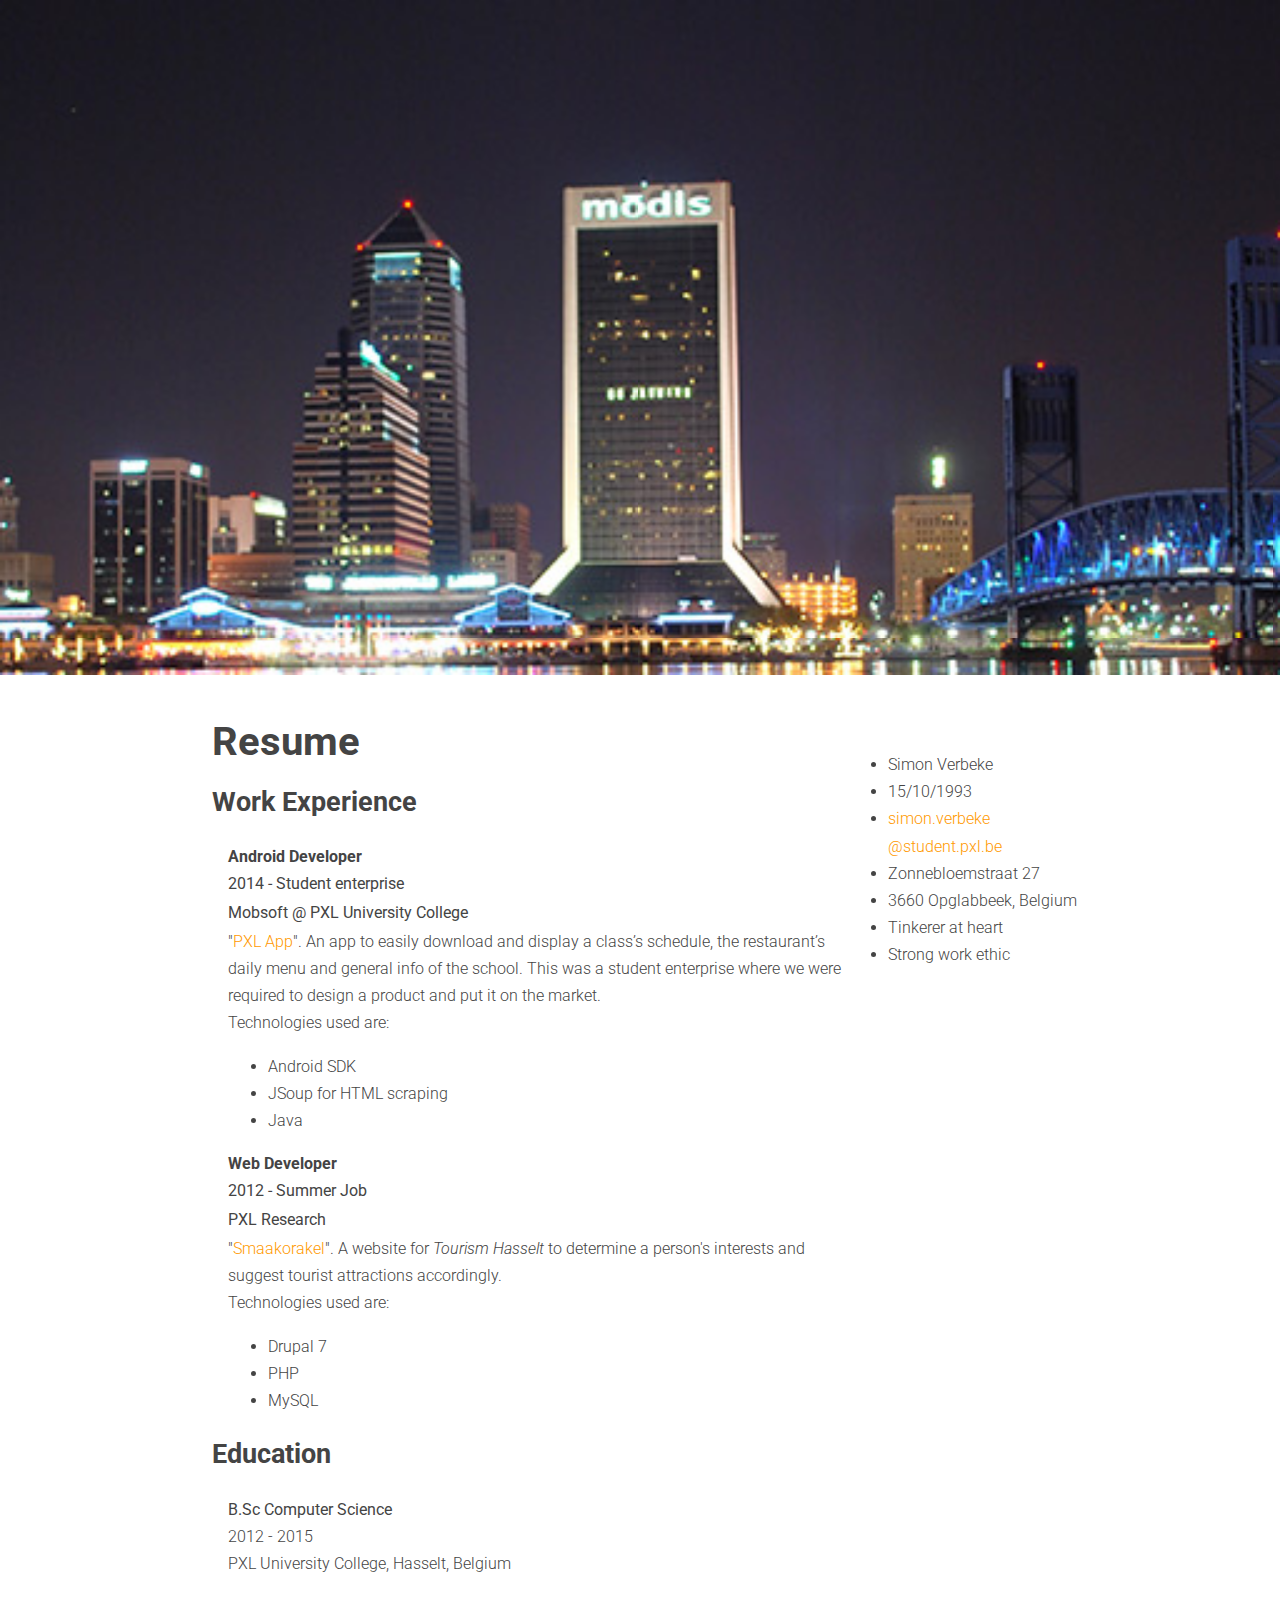
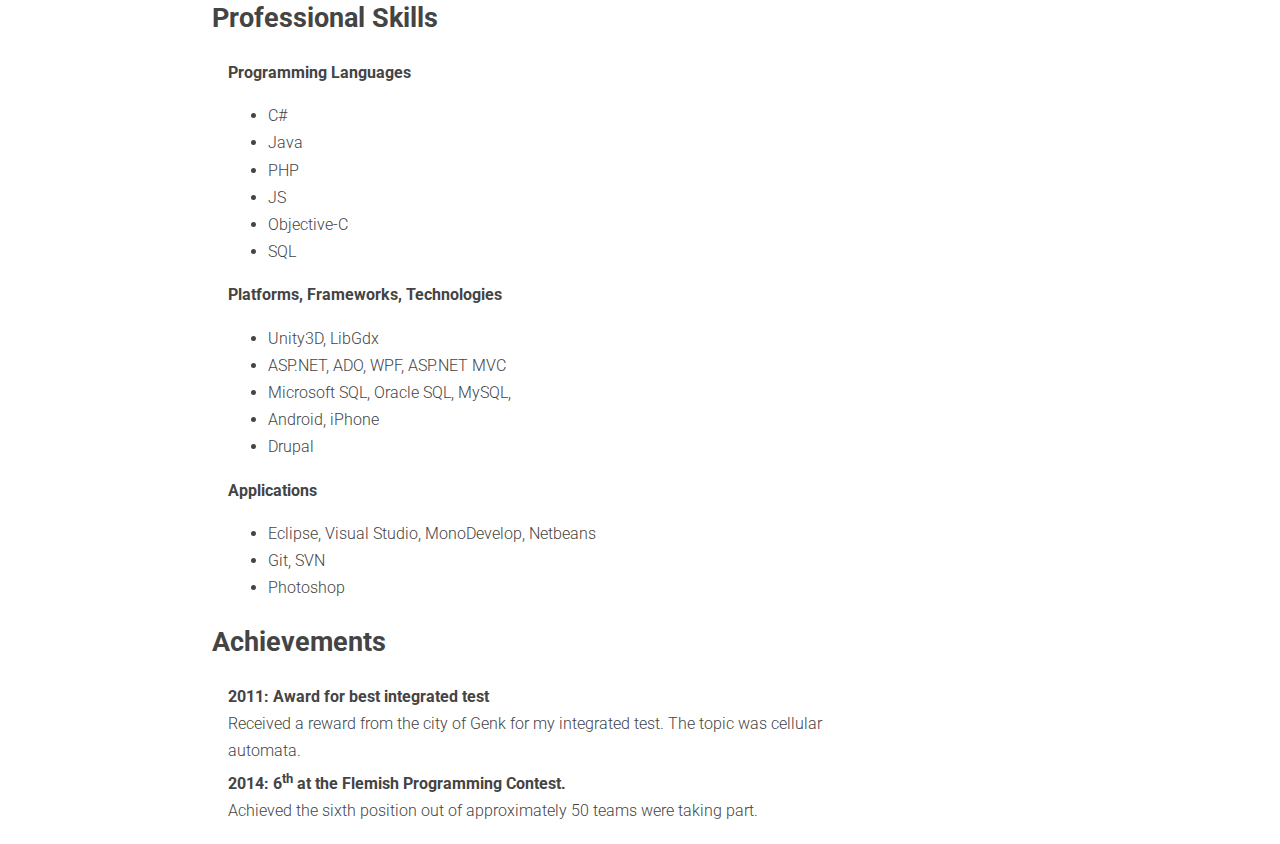
==== index.html @ 69e5d36a "Change folder structure" ====
<!DOCTYPE html>
<html>
    <head>
	<title>Simon Verbeke</title>
	<meta charset="UTF-8">
	<meta name="viewport" content="width=device-width">
	
	<script src="./js/libs/jquery/jquery.js"></script>
	<link href="./css/style.css" rel="stylesheet" type="text/css" media="all">
	<link href='http://fonts.googleapis.com/css?family=Roboto:400,300' rel='stylesheet' type='text/css'>
	
	<meta name="viewport" content="width=device-width, initial-scale=1.0">
    </head>
    <body>
	<div id="banner"></div>
	
	<div class="content">
	    <article>
		<h2>Resume</h2>
		
		<section>
		    <h3>Work Experience</h3>
		    <h4>Android Developer</h4>
		    <p class="year">2014 - Student enterprise</p>
		    <p class="location">Mobsoft @ PXL University College</p>
		    <p>"<a href="https://play.google.com/store/apps/details?id=com.mobsoft.pxlapp&hl=en">PXL App</a>". An app to easily download and display a class’s schedule, the restaurant’s daily menu and general info of the school.
		    This was a student enterprise where we were required to design a product and put it on the market.</p>
		    <p>Technologies used are:</p>
		    <ul>
			<li>Android SDK</li>
			<li>JSoup for HTML scraping</li>
			<li>Java</li>
		    </ul>
		    
		    <h4>Web Developer</h4>
		    <p class="year">2012 - Summer Job</p>
		    <p class="location">PXL Research</p>
		    <p>"<a href="http://smaakorakel.be/smaakorakel/">Smaakorakel</a>". A website for <i>Tourism Hasselt</i> to determine a person's interests and suggest tourist attractions accordingly.</p>
		    <p>Technologies used are:</p>
		    <ul>
			<li>Drupal 7</li>
			<li>PHP</li>
			<li>MySQL</li>
		    </ul>
		</section>
		<section>
		    <h3>Education</h3>
		    <p><b>B.Sc Computer Science</b></p>
		    <p>2012 - 2015</p>
		    <p>PXL University College, Hasselt, Belgium</p>
		</section>
		<section>
		    <h3>Professional Skills</h3>
		    <h4>Programming Languages</h4>
		    <ul>
			<li>C#</li>
			<li>Java</li>
			<li>PHP</li>
			<li>JS</li>
			<li>Objective-C</li>
			<li>SQL</li>
		    </ul>
		    <h4>Platforms, Frameworks, Technologies</h4>
		    <ul>
			<li>Unity3D, LibGdx</li>
			<li>ASP.NET, ADO, WPF, ASP.NET MVC</li>
			<li>Microsoft SQL, Oracle SQL, MySQL,</li>
			<li>Android, iPhone</li>
			<li>Drupal</li>
		    </ul>
		    <h4>Applications</h4>
		    <ul>
			<li>Eclipse, Visual Studio, MonoDevelop, Netbeans</li>
			<li>Git, SVN</li>
			<li>Photoshop</li>
		    </ul>
		</section>
		<section>
		    <h3>Achievements</h3>
		    <h4>2011: Award for best integrated test</h4>
		    <p>Received a reward from the city of Genk for my integrated test. The topic was cellular automata.
		    <h4>2014: 6<sup>th</sup> at the Flemish Programming Contest. </h4>
			<p>Achieved the sixth position out of approximately 50 teams were taking part.</p>
		</section>
	    </article>
	    <aside>
		<ul>
		    <li> Simon Verbeke</li>
		    <li> 15/10/1993 </li>
		    <li> <a href="mailto:simon.verbeke@student.pxl.be">simon.verbeke&#8203@student.pxl.be</a> </li>
		    <li> Zonnebloemstraat 27 </li>
		    <li> 3660 Opglabbeek, Belgium </li>
		    <li> Tinkerer at heart </li>
		    <li> Strong work ethic </li>
		</ul>
	    </aside>
	</div>
    </body>
</html>
---- css/style.css ----
* {
    box-sizing: border-box;
}

body {
    font-size: 14px;
    font-family: 'Roboto', sans-serif;
    font-weight: 300;
    color: #444;
    padding: 0;
    margin: 0;
    line-height: 1.7em;
}

h1,
h2 {
    font-size: 2.5em;
}

h3 {
    font-size: 1.7em;
}

h4 {
    margin: 0 0 0 1em;
}

li {
    margin-left: 1em;
}

article {
    display: inline-block;
    text-align: left;
    padding: 10px;
    width: 60%;
}

aside {
    float: right;
    padding: 60px 0;
    width: 40%;
}

p {
    margin: 0 0 0 1em;
}

a:link {
    color: #FF9900;
    text-decoration: none;
}

a:hover {
    color: #EE7700;
}

aside li {
    margin-left: -1em;
}

#banner {
    background: url('../img/header.jpg') no-repeat scroll center top;
    background-size: cover;
    min-height: 100%;
    z-index: 1;
    overflow: hidden;
    width: 100%;
    height: 88%;
    top: 0;
    left: 0;
    position: fixed !important;
}

.content {
    background-color: #fff;
    position: absolute;
    top: 75%;
    width: 100%;
    min-height: 25%;
    z-index: 2;
}

.year,
.location {
    font-weight: 400;
    line-height: 1.8em;
}

@media(min-width: 48em) {
    body {
	font-size: 16px;
    }
    
    article {
	width: 75%;
    }
    
    aside {
	width: 25%;
    }
    
    article {
	padding: 20px;	
    }
    
    .content {
	padding: 0 15%;
    }
}
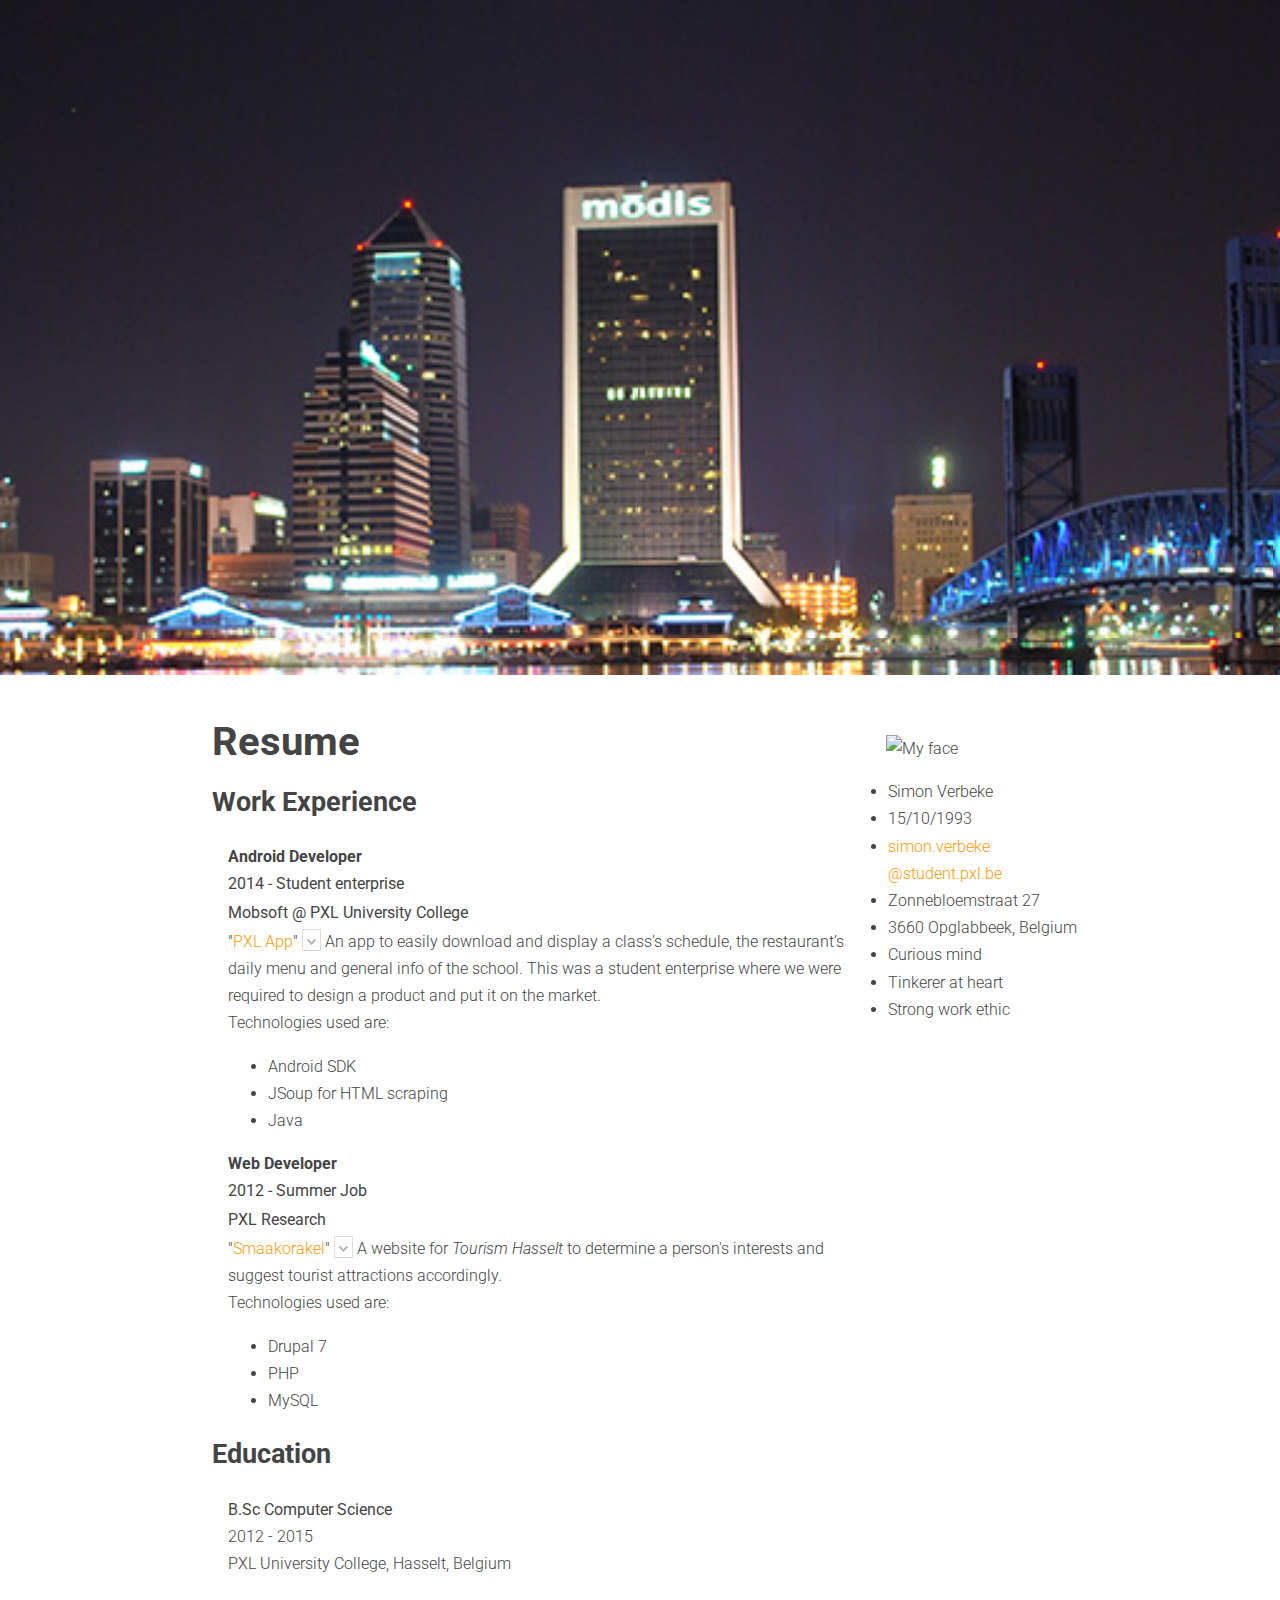
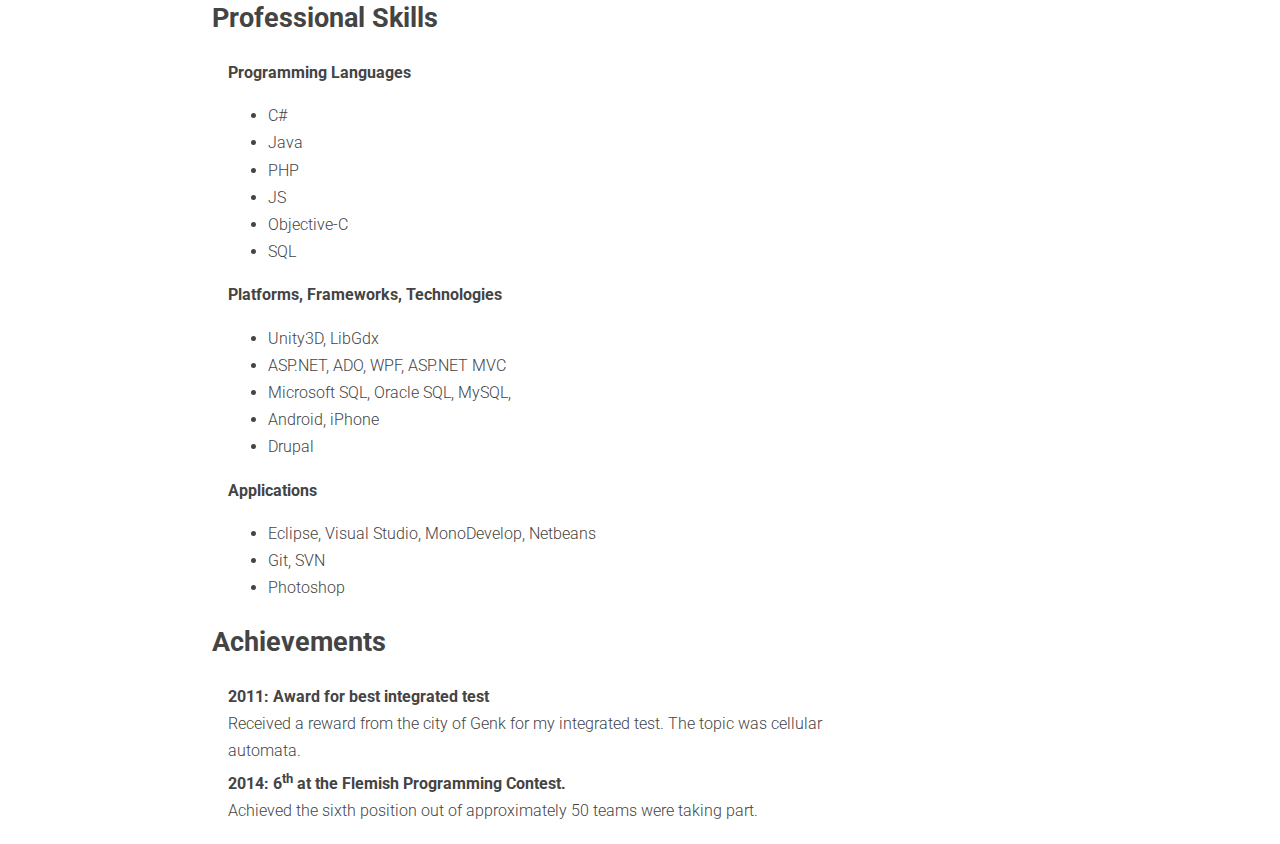
==== commit ae2e90c2: "Some more design elements" ====
--- a/index.html
+++ b/index.html
@@ -23,7 +23,7 @@
 		    <h4>Android Developer</h4>
 		    <p class="year">2014 - Student enterprise</p>
 		    <p class="location">Mobsoft @ PXL University College</p>
-		    <p>"<a href="https://play.google.com/store/apps/details?id=com.mobsoft.pxlapp&hl=en">PXL App</a>". An app to easily download and display a class’s schedule, the restaurant’s daily menu and general info of the school.
+		    <p>"<a href="https://play.google.com/store/apps/details?id=com.mobsoft.pxlapp&hl=en">PXL App</a>" <a class="dropdown"></a> An app to easily download and display a class’s schedule, the restaurant’s daily menu and general info of the school.
 		    This was a student enterprise where we were required to design a product and put it on the market.</p>
 		    <p>Technologies used are:</p>
 		    <ul>
@@ -35,7 +35,7 @@
 		    <h4>Web Developer</h4>
 		    <p class="year">2012 - Summer Job</p>
 		    <p class="location">PXL Research</p>
-		    <p>"<a href="http://smaakorakel.be/smaakorakel/">Smaakorakel</a>". A website for <i>Tourism Hasselt</i> to determine a person's interests and suggest tourist attractions accordingly.</p>
+		    <p>"<a href="http://smaakorakel.be/smaakorakel/">Smaakorakel</a>" <a class="dropdown"></a> A website for <i>Tourism Hasselt</i> to determine a person's interests and suggest tourist attractions accordingly.</p>
 		    <p>Technologies used are:</p>
 		    <ul>
 			<li>Drupal 7</li>
@@ -80,16 +80,18 @@
 		    <h4>2011: Award for best integrated test</h4>
 		    <p>Received a reward from the city of Genk for my integrated test. The topic was cellular automata.
 		    <h4>2014: 6<sup>th</sup> at the Flemish Programming Contest. </h4>
-			<p>Achieved the sixth position out of approximately 50 teams were taking part.</p>
+		    <p>Achieved the sixth position out of approximately 50 teams were taking part.</p>
 		</section>
 	    </article>
 	    <aside>
-		<ul>
+		<div id="face"><img src="../CV/img/face.jpg" alt="My face"/></div>
+		<ul>		    
 		    <li> Simon Verbeke</li>
 		    <li> 15/10/1993 </li>
 		    <li> <a href="mailto:simon.verbeke@student.pxl.be">simon.verbeke&#8203@student.pxl.be</a> </li>
 		    <li> Zonnebloemstraat 27 </li>
 		    <li> 3660 Opglabbeek, Belgium </li>
+		    <li> Curious mind </li>
 		    <li> Tinkerer at heart </li>
 		    <li> Strong work ethic </li>
 		</ul>
--- a/css/style.css
+++ b/css/style.css
@@ -72,6 +72,10 @@
     position: fixed !important;
 }
 
+#face {
+    padding-left: 10%;
+}
+
 .content {
     background-color: #fff;
     position: absolute;
@@ -79,6 +83,18 @@
     width: 100%;
     min-height: 25%;
     z-index: 2;
+}
+
+.dropdown {
+    background: url("../img/arrow.png") no-repeat top left;
+    margin-bottom: -4px;
+    display: inline-block;
+    width: 19px;
+    height: 22px;
+}
+
+.dropdown:hover {
+    background: url("../img/arrowhover.png") no-repeat top left;
 }
 
 .year,
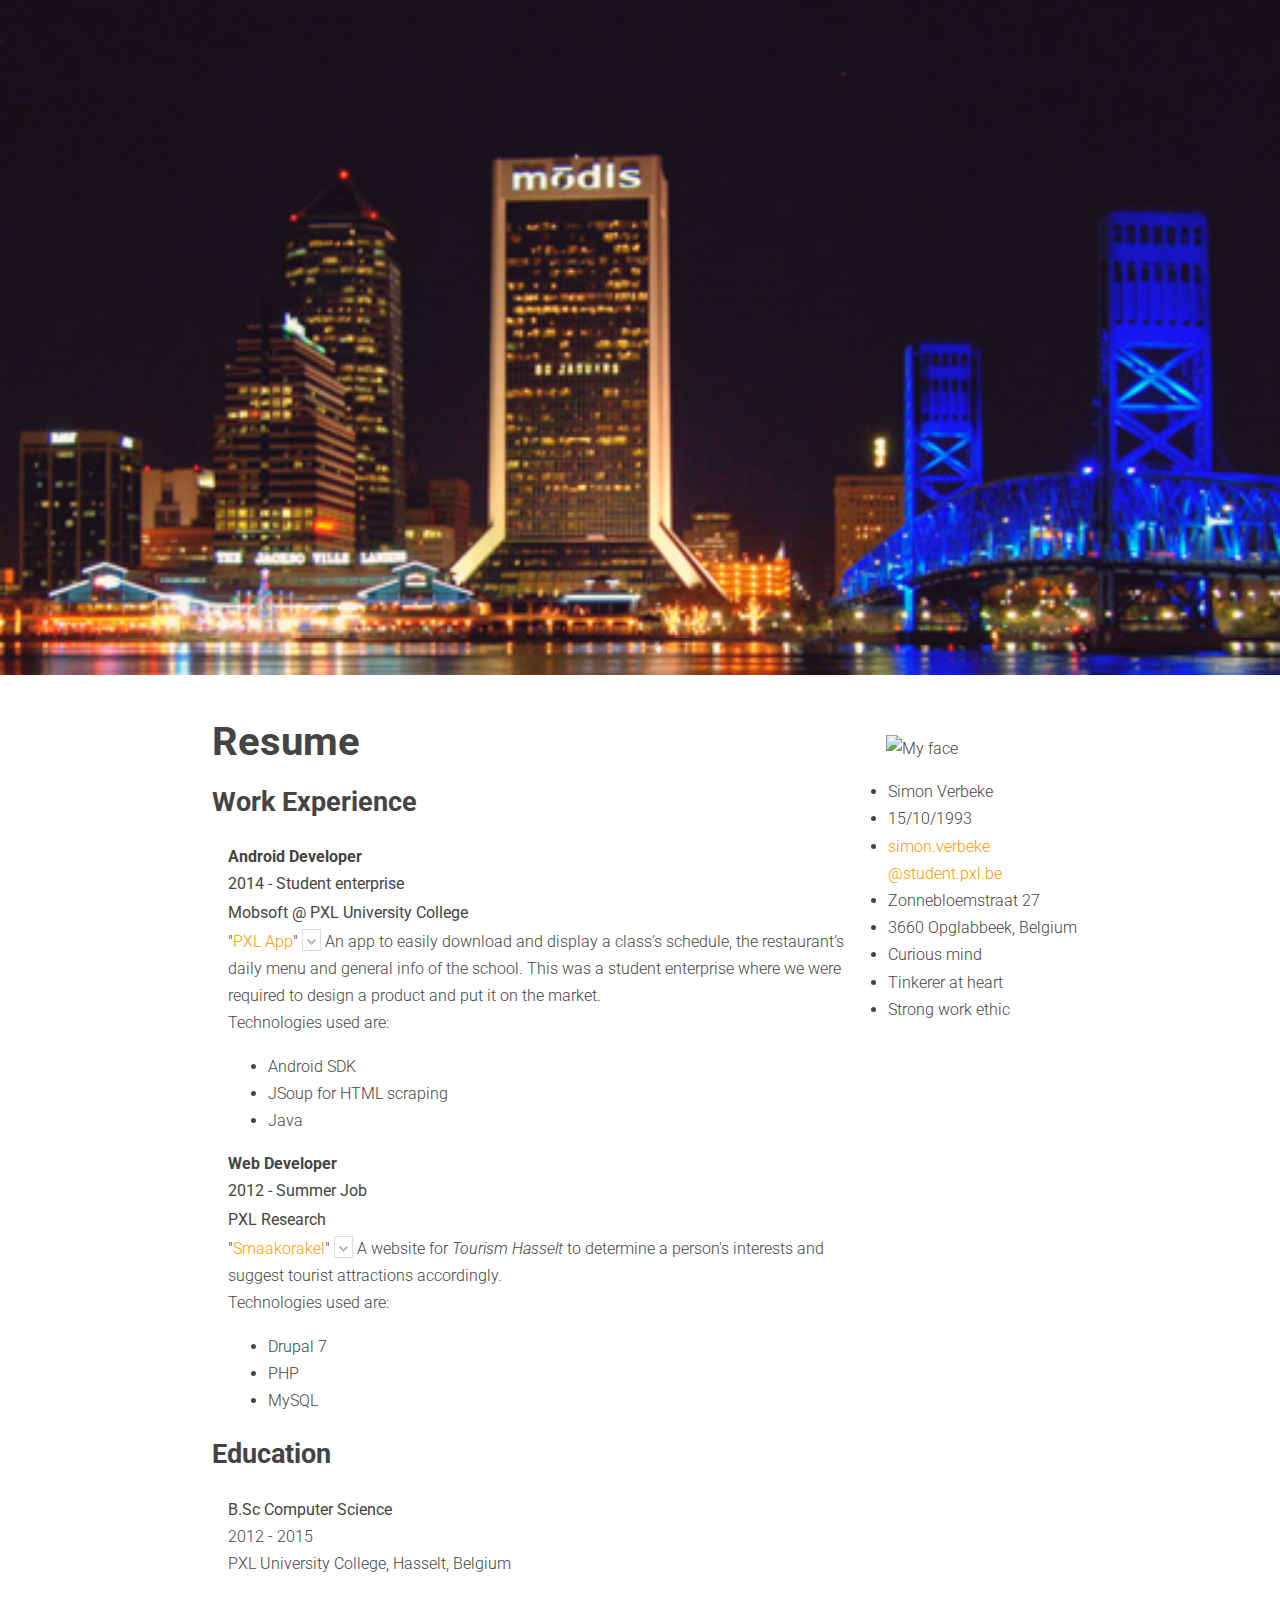
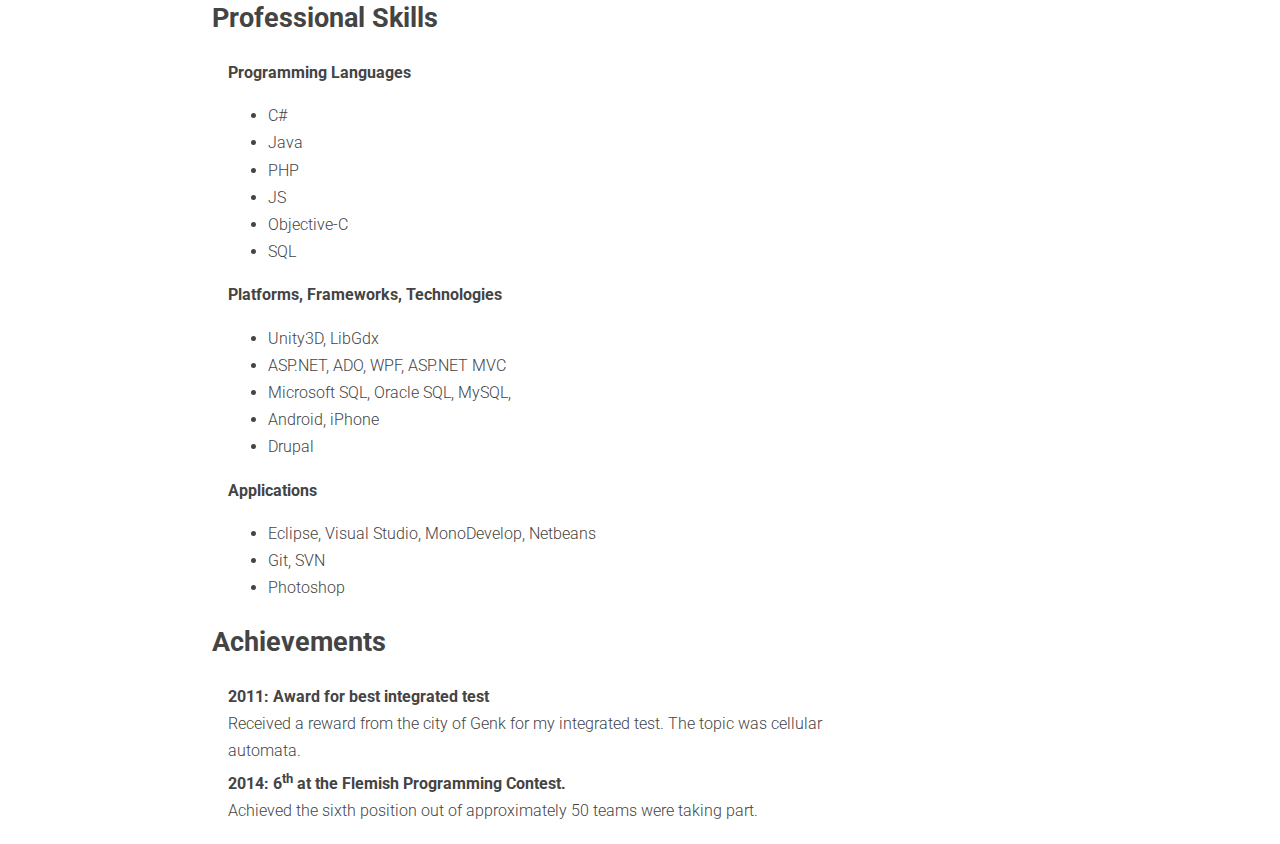
==== commit 5bb2634d: "Added a new background, available under CC." ====
--- a/index.html
+++ b/index.html
@@ -13,6 +13,10 @@
     </head>
     <body>
 	<div id="banner"></div>
+	<!-- User under CC BY-SA 2.0 (https://creativecommons.org/licenses/by-sa/2.0/).
+	    Original work by  Don Dearing (https://www.flickr.com/photos/iwaswired/3135229095/)
+	    This is a modified work. 
+	    As required by the license, this derivative is available under CC BY_SA 2.0.-->
 	
 	<div class="content">
 	    <article>
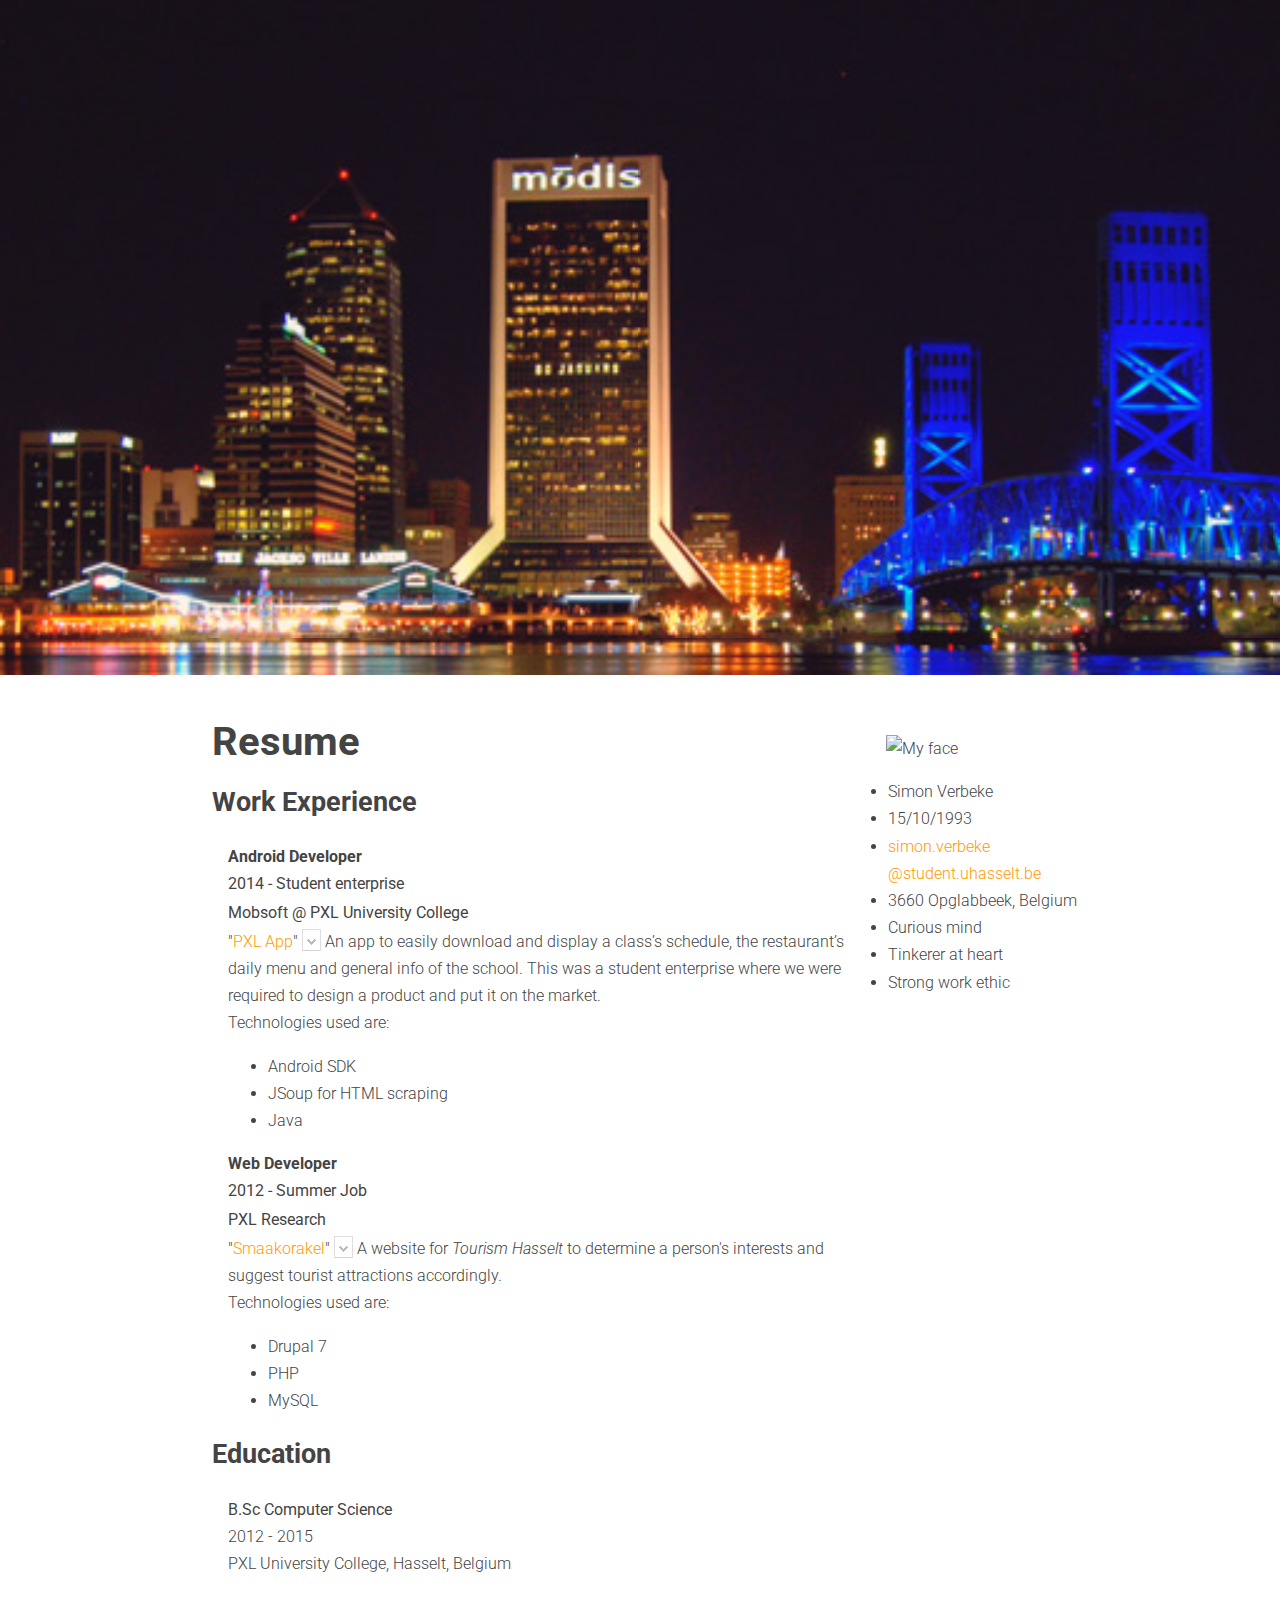
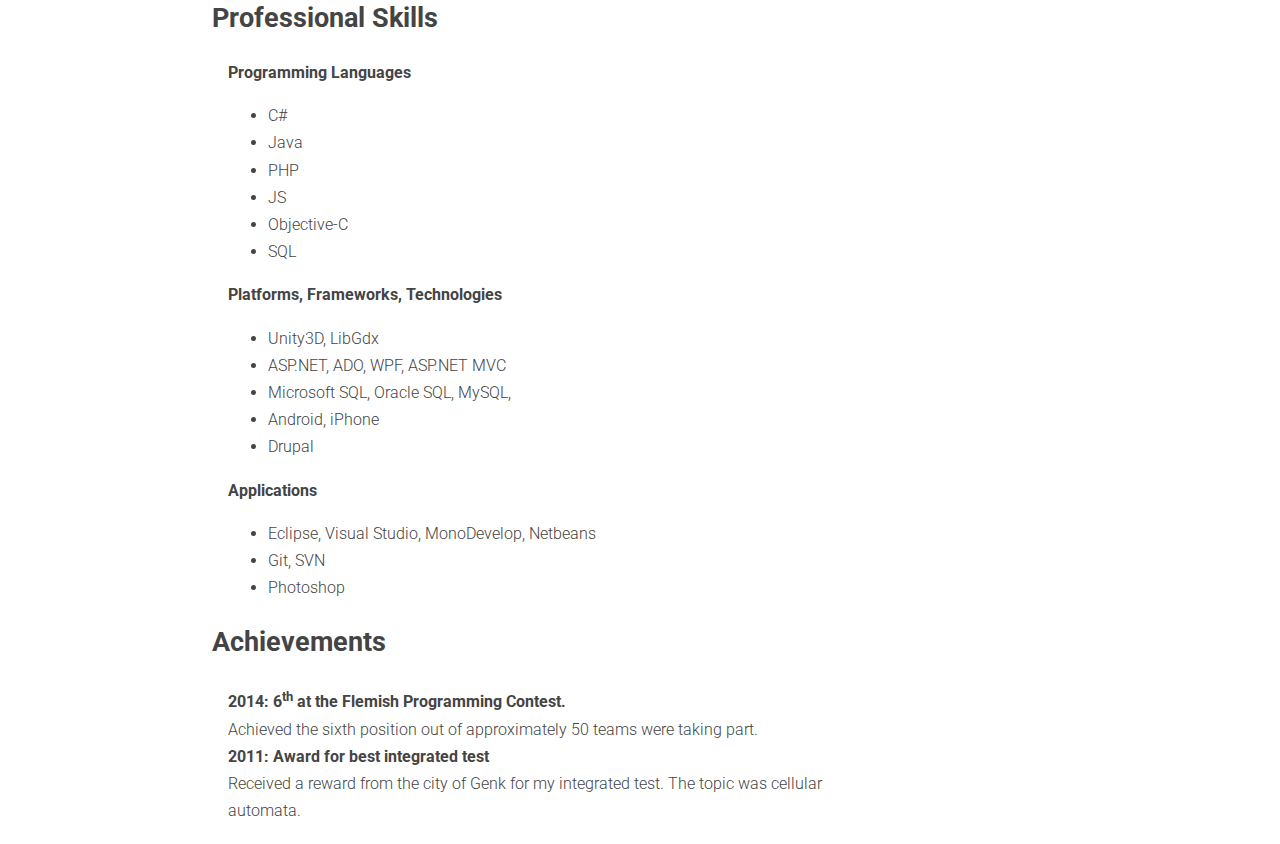
==== commit 5afc46c1: "Updated email" ====
--- a/index.html
+++ b/index.html
@@ -1,105 +1,106 @@
 <!DOCTYPE html>
 <html>
-    <head>
+	<head>
 	<title>Simon Verbeke</title>
 	<meta charset="UTF-8">
 	<meta name="viewport" content="width=device-width">
-	
+
 	<script src="./js/libs/jquery/jquery.js"></script>
+	<script src="./js/CV.js"></script>
 	<link href="./css/style.css" rel="stylesheet" type="text/css" media="all">
 	<link href='http://fonts.googleapis.com/css?family=Roboto:400,300' rel='stylesheet' type='text/css'>
-	
+
 	<meta name="viewport" content="width=device-width, initial-scale=1.0">
-    </head>
-    <body>
+	</head>
+	<body>
 	<div id="banner"></div>
-	<!-- User under CC BY-SA 2.0 (https://creativecommons.org/licenses/by-sa/2.0/).
+	<!-- Used under CC BY-SA 2.0 (https://creativecommons.org/licenses/by-sa/2.0/).
 	    Original work by  Don Dearing (https://www.flickr.com/photos/iwaswired/3135229095/)
-	    This is a modified work. 
+	    This is a modified work.
 	    As required by the license, this derivative is available under CC BY_SA 2.0.-->
-	
+
 	<div class="content">
-	    <article>
+
+		<aside>
+		<div id="face"><img src="../CV/img/face.jpg" alt="My face"/></div>
+		<ul>
+			<li> Simon Verbeke</li>
+			<li> 15/10/1993 </li>
+			<li> <a href="mailto:simon.verbeke@student.uhasselt.be">simon.verbeke&#8203;@student.uhasselt.be</a> </li>
+			<li> 3660 Opglabbeek, Belgium </li>
+			<li> Curious mind </li>
+			<li> Tinkerer at heart </li>
+			<li> Strong work ethic </li>
+		</ul>
+		</aside>
+		<article>
 		<h2>Resume</h2>
-		
+
 		<section>
-		    <h3>Work Experience</h3>
-		    <h4>Android Developer</h4>
-		    <p class="year">2014 - Student enterprise</p>
-		    <p class="location">Mobsoft @ PXL University College</p>
-		    <p>"<a href="https://play.google.com/store/apps/details?id=com.mobsoft.pxlapp&hl=en">PXL App</a>" <a class="dropdown"></a> An app to easily download and display a class’s schedule, the restaurant’s daily menu and general info of the school.
-		    This was a student enterprise where we were required to design a product and put it on the market.</p>
-		    <p>Technologies used are:</p>
-		    <ul>
+			<h3>Work Experience</h3>
+			<h4>Android Developer</h4>
+			<p class="year">2014 - Student enterprise</p>
+			<p class="location">Mobsoft @ PXL University College</p>
+			<p>"<a href="https://play.google.com/store/apps/details?id=com.mobsoft.pxlapp&amp;hl=en">PXL App</a>" <a id="pxl" class="dropdown"></a> An app to easily download and display a class’s schedule, the restaurant’s daily menu and general info of the school.
+			This was a student enterprise where we were required to design a product and put it on the market.</p>
+			<p>Technologies used are:</p>
+			<ul>
 			<li>Android SDK</li>
 			<li>JSoup for HTML scraping</li>
 			<li>Java</li>
-		    </ul>
-		    
-		    <h4>Web Developer</h4>
-		    <p class="year">2012 - Summer Job</p>
-		    <p class="location">PXL Research</p>
-		    <p>"<a href="http://smaakorakel.be/smaakorakel/">Smaakorakel</a>" <a class="dropdown"></a> A website for <i>Tourism Hasselt</i> to determine a person's interests and suggest tourist attractions accordingly.</p>
-		    <p>Technologies used are:</p>
-		    <ul>
+			</ul>
+
+			<h4>Web Developer</h4>
+			<p class="year">2012 - Summer Job</p>
+			<p class="location">PXL Research</p>
+			<p>"<a href="http://smaakorakel.be/smaakorakel/">Smaakorakel</a>" <a id="smaak" class="dropdown"></a> A website for <i>Tourism Hasselt</i> to determine a person's interests and suggest tourist attractions accordingly.</p>
+			<p>Technologies used are:</p>
+			<ul>
 			<li>Drupal 7</li>
 			<li>PHP</li>
 			<li>MySQL</li>
-		    </ul>
+			</ul>
 		</section>
 		<section>
-		    <h3>Education</h3>
-		    <p><b>B.Sc Computer Science</b></p>
-		    <p>2012 - 2015</p>
-		    <p>PXL University College, Hasselt, Belgium</p>
+			<h3>Education</h3>
+			<p><b>B.Sc Computer Science</b></p>
+			<p>2012 - 2015</p>
+			<p>PXL University College, Hasselt, Belgium</p>
 		</section>
 		<section>
-		    <h3>Professional Skills</h3>
-		    <h4>Programming Languages</h4>
-		    <ul>
+			<h3>Professional Skills</h3>
+			<h4>Programming Languages</h4>
+			<ul>
 			<li>C#</li>
 			<li>Java</li>
 			<li>PHP</li>
 			<li>JS</li>
 			<li>Objective-C</li>
 			<li>SQL</li>
-		    </ul>
-		    <h4>Platforms, Frameworks, Technologies</h4>
-		    <ul>
+			</ul>
+			<h4>Platforms, Frameworks, Technologies</h4>
+			<ul>
 			<li>Unity3D, LibGdx</li>
 			<li>ASP.NET, ADO, WPF, ASP.NET MVC</li>
 			<li>Microsoft SQL, Oracle SQL, MySQL,</li>
 			<li>Android, iPhone</li>
 			<li>Drupal</li>
-		    </ul>
-		    <h4>Applications</h4>
-		    <ul>
+			</ul>
+			<h4>Applications</h4>
+			<ul>
 			<li>Eclipse, Visual Studio, MonoDevelop, Netbeans</li>
 			<li>Git, SVN</li>
 			<li>Photoshop</li>
-		    </ul>
+			</ul>
 		</section>
 		<section>
-		    <h3>Achievements</h3>
-		    <h4>2011: Award for best integrated test</h4>
-		    <p>Received a reward from the city of Genk for my integrated test. The topic was cellular automata.
-		    <h4>2014: 6<sup>th</sup> at the Flemish Programming Contest. </h4>
-		    <p>Achieved the sixth position out of approximately 50 teams were taking part.</p>
+			<h3>Achievements</h3>
+			<h4>2014: 6<sup>th</sup> at the Flemish Programming Contest. </h4>
+			<p>Achieved the sixth position out of approximately 50 teams were taking part.</p>
+			<h4>2011: Award for best integrated test</h4>
+			<p>Received a reward from the city of Genk for my integrated test. The topic was cellular automata.
 		</section>
-	    </article>
-	    <aside>
-		<div id="face"><img src="../CV/img/face.jpg" alt="My face"/></div>
-		<ul>		    
-		    <li> Simon Verbeke</li>
-		    <li> 15/10/1993 </li>
-		    <li> <a href="mailto:simon.verbeke@student.pxl.be">simon.verbeke&#8203@student.pxl.be</a> </li>
-		    <li> Zonnebloemstraat 27 </li>
-		    <li> 3660 Opglabbeek, Belgium </li>
-		    <li> Curious mind </li>
-		    <li> Tinkerer at heart </li>
-		    <li> Strong work ethic </li>
-		</ul>
-	    </aside>
+		</article>
 	</div>
-    </body>
+	</body>
 </html>
--- a/css/style.css
+++ b/css/style.css
@@ -95,6 +95,22 @@
 
 .dropdown:hover {
     background: url("../img/arrowhover.png") no-repeat top left;
+    cursor: pointer;
+}
+
+.overlay {
+	position: absolute;
+	z-index: 10;
+	padding: 30px;
+	background-color: #fff;
+	box-shadow: 0px 3px 8px rgba(0, 0, 0, 0.3);
+	border-radius: 3px;
+	border: 1px solid rgba(0, 0, 0, 0.15);
+}
+
+.overlay img
+{
+	margin: 5px;
 }
 
 .year,
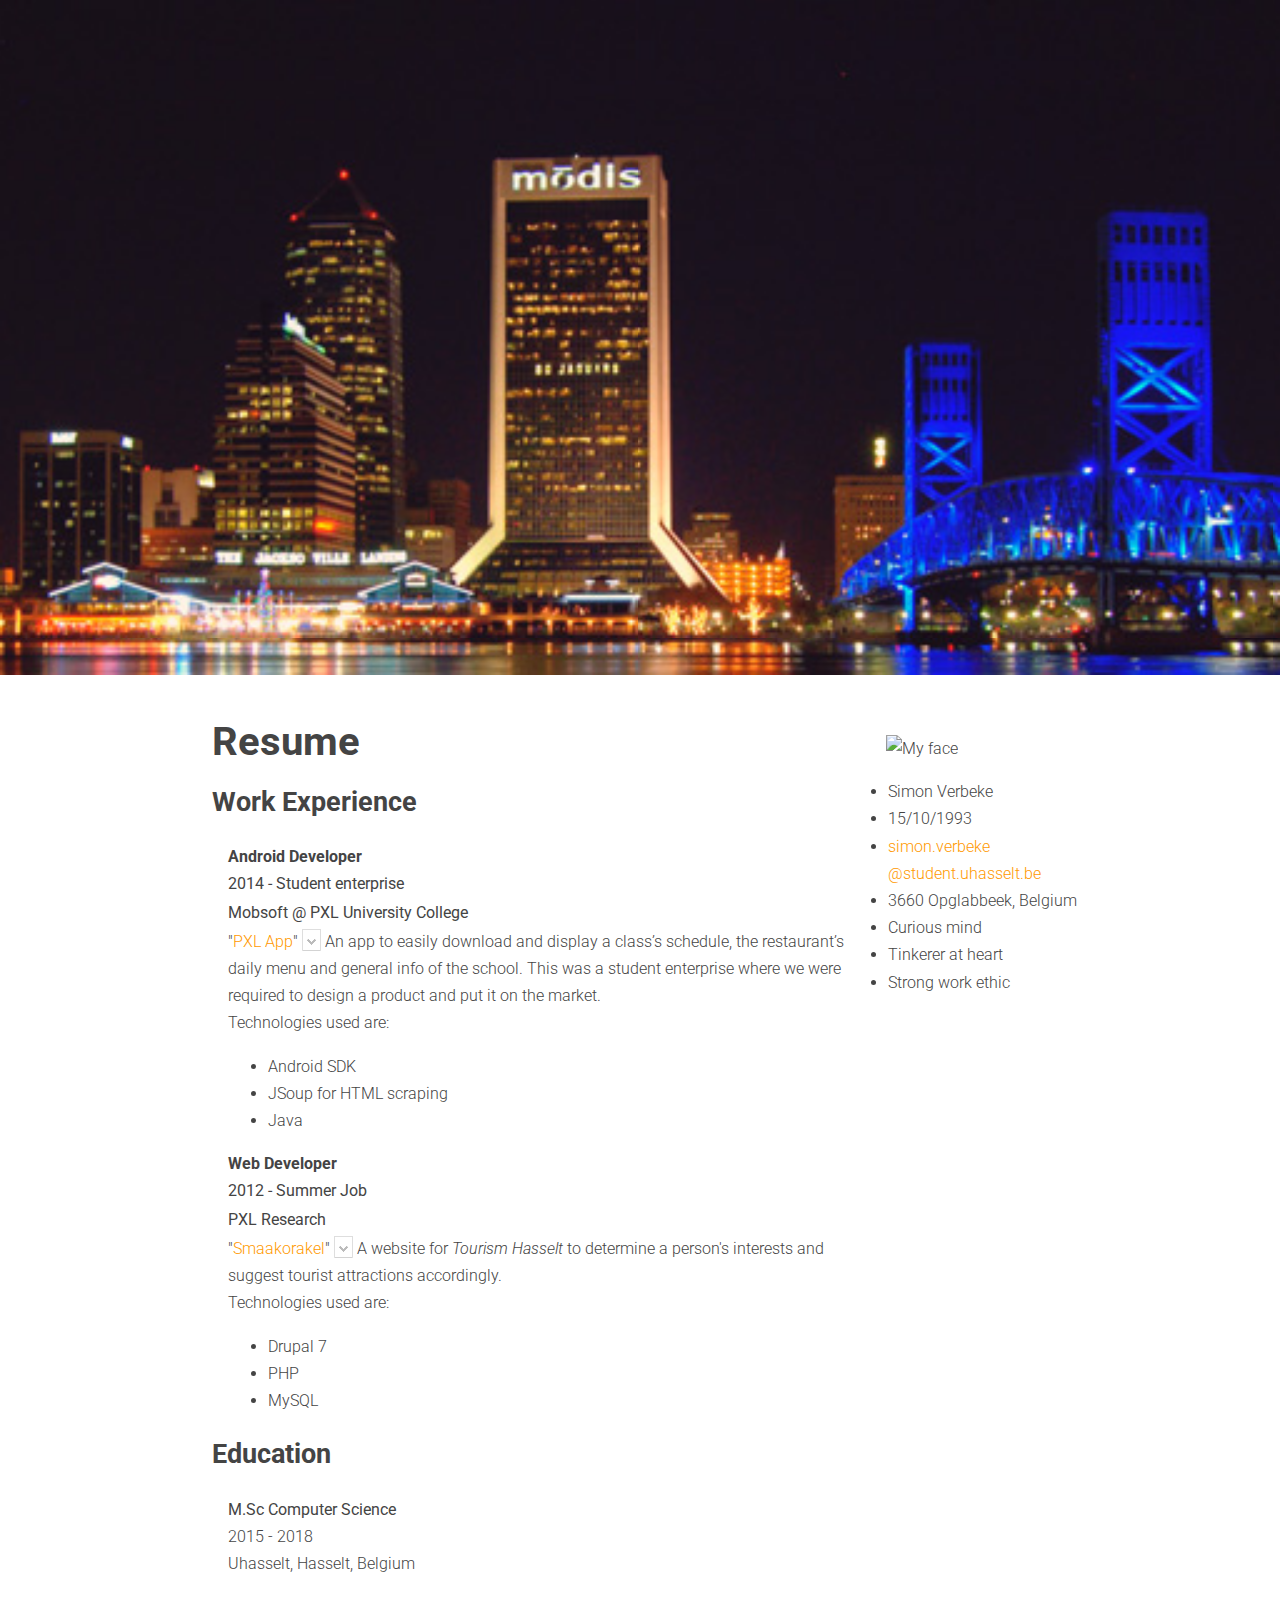
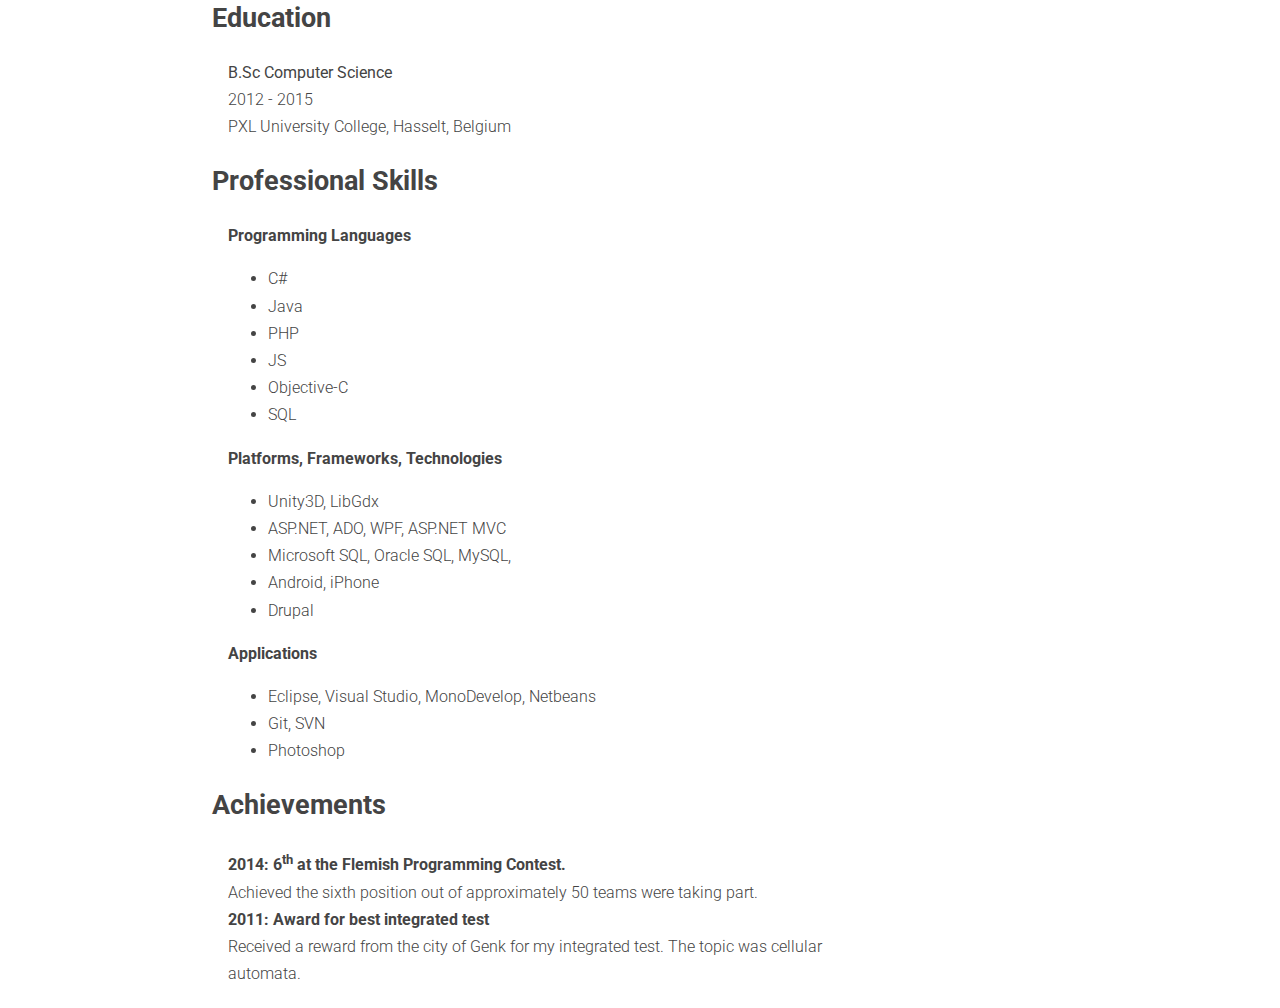
==== commit 322df278: "Added more education" ====
--- a/index.html
+++ b/index.html
@@ -63,6 +63,11 @@
 		</section>
 		<section>
 			<h3>Education</h3>
+			<p><b>M.Sc Computer Science</b></p>
+			<p>2015 - 2018</p>
+			<p>Uhasselt, Hasselt, Belgium</p>
+
+			<h3>Education</h3>
 			<p><b>B.Sc Computer Science</b></p>
 			<p>2012 - 2015</p>
 			<p>PXL University College, Hasselt, Belgium</p>
